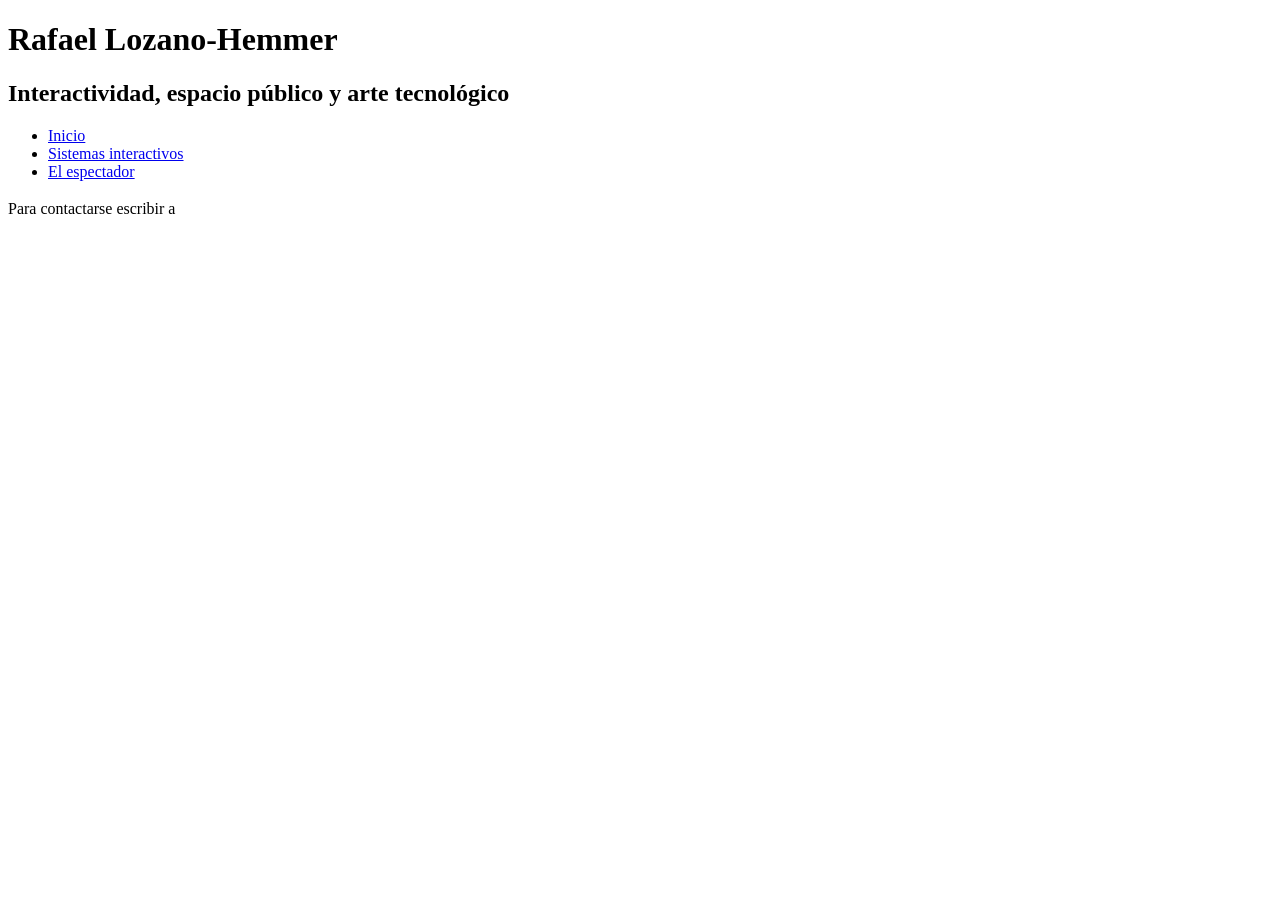
==== espectador.html @ 5e22de23 "estructura htmls se creo la estructura base que tendrán todos los html" ====
<!DOCTYPE html>
<html lang="es">
<head>
    <meta charset="UTF-8">
    <link href="css/estilos.css" rel="stylesheet">
    <link rel="preconnect" href="https://fonts.googleapis.com">
    <link rel="preconnect" href="https://fonts.gstatic.com" crossorigin>
    <link href="https://fonts.googleapis.com/css2?family=Arvo:ital,wght@0,400;0,700;1,400;1,700&family=Barlow:ital,wght@0,100;0,200;0,300;0,400;0,500;0,600;0,700;0,800;0,900;1,100;1,200;1,300;1,400;1,500;1,600;1,700;1,800;1,900&family=Lato:ital,wght@0,100;0,300;0,400;0,700;0,900;1,100;1,300;1,400;1,700;1,900&display=swap" rel="stylesheet">
    <title>Espectador</title>
</head>
<body>
    <div id="contenedor">
    <header>
        <h1>Rafael Lozano-Hemmer</h1>
        <h2>Interactividad, espacio público y arte tecnológico</h2>
        <nav>
            <ul>
                <li><a href="index.html">Inicio</a></li>
                <li><a href="sistemas.html">Sistemas interactivos</a></li>
                <li><a href="espectador.html">El espectador</a></li>
            </ul>
        </nav>
    </header>
    <main>
        <section>
            <h3></h3>
            <p></p>
        </section>
        <section>
            <h3></h3>
            <p></p>
        </section>
        <section>
            <h3></h3>
            <p></p>
        </section>
    </main>
    <footer>
        <adrress>Para contactarse escribir a <a href="mailto:rafael@artedigital.com"></a>
        </adrress>
    </footer>
    </div>
</body>
</html>
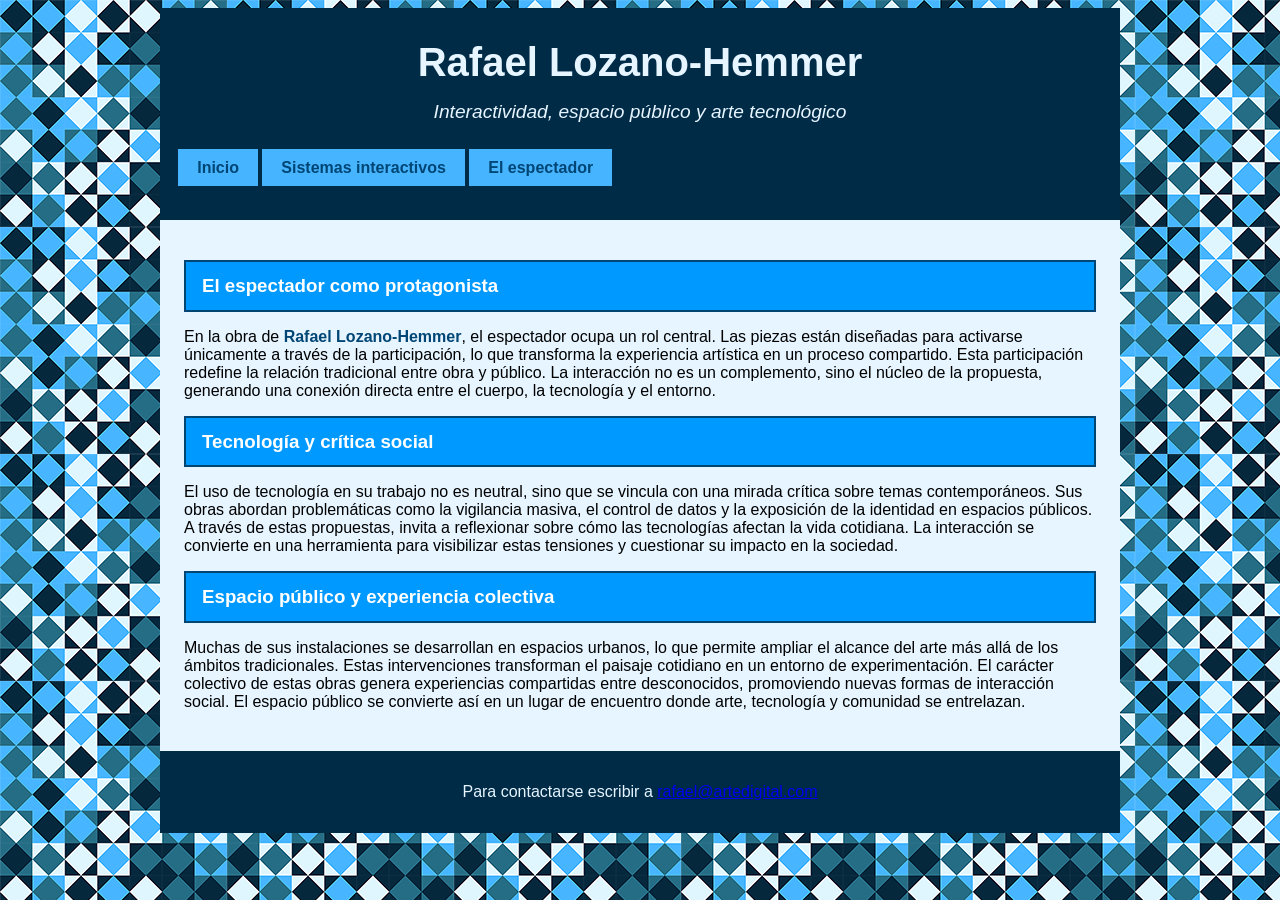
==== commit b6f1f341: "contenido htmls y css se agregó el texto necesario a cada html y se reutilizó el css del primer parc" ====
--- a/espectador.html
+++ b/espectador.html
@@ -23,20 +23,23 @@
     </header>
     <main>
         <section>
-            <h3></h3>
-            <p></p>
+            <h3>El espectador como protagonista</h3>
+            <p>En la obra de <span>Rafael Lozano-Hemmer</span>, el espectador ocupa un rol central. Las piezas están diseñadas para activarse únicamente a través de la participación, lo que transforma la experiencia artística en un proceso compartido.
+            Esta participación redefine la relación tradicional entre obra y público. La interacción no es un complemento, sino el núcleo de la propuesta, generando una conexión directa entre el cuerpo, la tecnología y el entorno.</p>
         </section>
         <section>
-            <h3></h3>
-            <p></p>
+            <h3>Tecnología y crítica social</h3>
+            <p>El uso de tecnología en su trabajo no es neutral, sino que se vincula con una mirada crítica sobre temas contemporáneos. Sus obras abordan problemáticas como la vigilancia masiva, el control de datos y la exposición de la identidad en espacios públicos.
+            A través de estas propuestas, invita a reflexionar sobre cómo las tecnologías afectan la vida cotidiana. La interacción se convierte en una herramienta para visibilizar estas tensiones y cuestionar su impacto en la sociedad.</p>
         </section>
         <section>
-            <h3></h3>
-            <p></p>
+            <h3>Espacio público y experiencia colectiva</h3>
+            <p>Muchas de sus instalaciones se desarrollan en espacios urbanos, lo que permite ampliar el alcance del arte más allá de los ámbitos tradicionales. Estas intervenciones transforman el paisaje cotidiano en un entorno de experimentación.
+            El carácter colectivo de estas obras genera experiencias compartidas entre desconocidos, promoviendo nuevas formas de interacción social. El espacio público se convierte así en un lugar de encuentro donde arte, tecnología y comunidad se entrelazan.</p>
         </section>
     </main>
     <footer>
-        <adrress>Para contactarse escribir a <a href="mailto:rafael@artedigital.com"></a>
+        <adrress>Para contactarse escribir a <a href="mailto:rafael@artedigital.com">rafael@artedigital.com</a>
         </adrress>
     </footer>
     </div>
--- a/css/estilos.css
+++ b/css/estilos.css
@@ -0,0 +1,92 @@
+/*ESTILOS GENERALES*/
+* {box-sizing: border-box;}
+#contenedor {
+    width: 100%;
+    max-width: 960px;
+    font-family: 'Arvo', sans-serif;
+    margin: 0 auto;
+}
+body {
+    background-image: url(../img/fondo.png);
+    background-attachment: fixed;
+}
+main {
+    background-color: #E6F5FF;
+    padding: 1.5rem;
+}
+aside {
+    padding: 0.5rem;
+    background-color: aliceblue;
+    text-align: center;
+    border: 0.15rem solid #004675;
+}
+/*Header y Footer*/
+header, footer {
+    background-color:#002B47 ;
+    color: #E6F5FF;
+    padding: 2rem 1rem;
+    text-align: center;
+}
+header h1 {
+    margin: 0 0 0.5rem 0;
+    font-size: 2.5rem;
+}
+header h2 {
+    margin-bottom: 1.5rem;
+    font-weight: normal;
+    font-style: oblique;
+    font-size: 1.2rem;
+}
+/*NAVEGADOR*/
+nav ul {
+    list-style: none;
+    padding: 0;
+    margin:0;
+    display: flex;
+}
+nav li {
+    margin: 0;
+    display: inline-block;
+}
+nav a {
+    display: block;
+    padding: 0.6em 1.2em;
+    border: 0.15rem solid #002B47;
+    color: #004675;
+    text-decoration: none;
+    font-weight: bold;
+    background-color: #47B4FF;
+}
+section a:visited {
+    color: #47B4FF; 
+}
+a:hover {
+    background-color: #E6F5FF;
+    color: #004675;
+}
+a:active {
+    background-color: #004675;
+    color:#E6F5FF;
+}
+/*TIPOGRAFIA*/
+h1,h2 {
+    text-align: center;
+}
+h3, h4{
+    color: #ffffff;
+    background-color: #0099FF ;
+    padding: 0.8rem 1rem;
+    margin: 1rem 0 1rem 0;
+    border: 0.15rem solid #004675;
+}
+h4 {
+    font-size: larger;
+}
+span {
+    font-weight: bolder;
+    color: #004675;
+}
+/*Imágenes y video*/
+img {
+    margin: 1rem 0;
+}
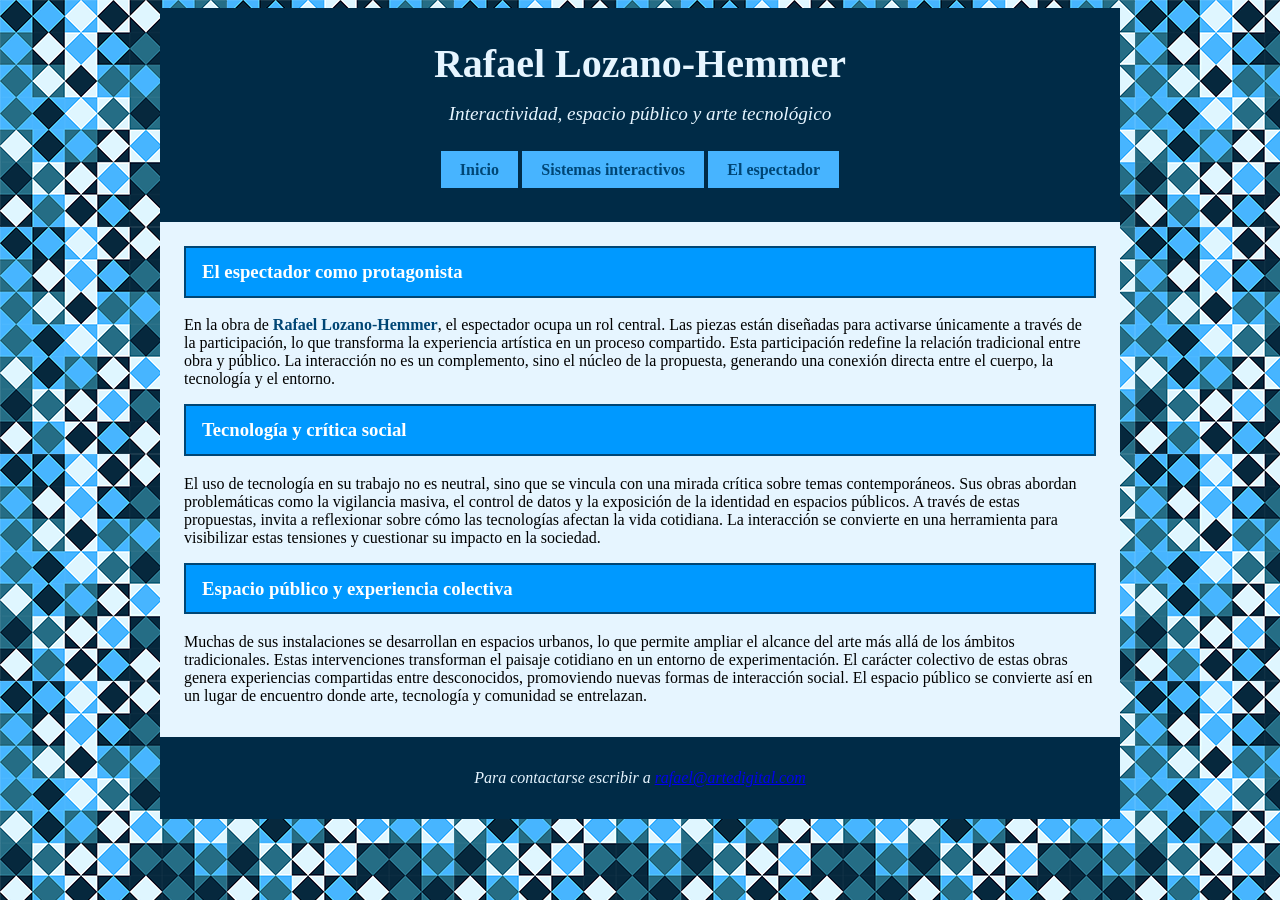
==== commit 7d8b3657: "correcciones se agregaron ids diferentes en cada main para luego poder cambiarlos con css adrress---" ====
--- a/espectador.html
+++ b/espectador.html
@@ -21,7 +21,7 @@
             </ul>
         </nav>
     </header>
-    <main>
+    <main id="main3">
         <section>
             <h3>El espectador como protagonista</h3>
             <p>En la obra de <span>Rafael Lozano-Hemmer</span>, el espectador ocupa un rol central. Las piezas están diseñadas para activarse únicamente a través de la participación, lo que transforma la experiencia artística en un proceso compartido.
@@ -39,8 +39,8 @@
         </section>
     </main>
     <footer>
-        <adrress>Para contactarse escribir a <a href="mailto:rafael@artedigital.com">rafael@artedigital.com</a>
-        </adrress>
+        <address>Para contactarse escribir a <a href="mailto:rafael@artedigital.com">rafael@artedigital.com</a>
+        </address>
     </footer>
     </div>
 </body>
--- a/css/estilos.css
+++ b/css/estilos.css
@@ -3,7 +3,7 @@
 #contenedor {
     width: 100%;
     max-width: 960px;
-    font-family: 'Arvo', sans-serif;
+    font-family:Cambria, Cochin, Georgia, Times, 'Times New Roman', serif;
     margin: 0 auto;
 }
 body {
@@ -12,9 +12,18 @@
 }
 main {
     background-color: #E6F5FF;
-    padding: 1.5rem;
+    padding: 1rem;
+}
+#main1 {
+    display: flex;
+    flex-direction: row;
+    justify-content: center;
+}
+section {
+    margin: 0.5rem;
 }
 aside {
+    margin: 0.5rem;
     padding: 0.5rem;
     background-color: aliceblue;
     text-align: center;
@@ -43,6 +52,7 @@
     padding: 0;
     margin:0;
     display: flex;
+    justify-content: center;
 }
 nav li {
     margin: 0;
@@ -71,12 +81,13 @@
 /*TIPOGRAFIA*/
 h1,h2 {
     text-align: center;
+    font-family: 'Barlow';
 }
 h3, h4{
     color: #ffffff;
     background-color: #0099FF ;
+    margin-top: 0;
     padding: 0.8rem 1rem;
-    margin: 1rem 0 1rem 0;
     border: 0.15rem solid #004675;
 }
 h4 {
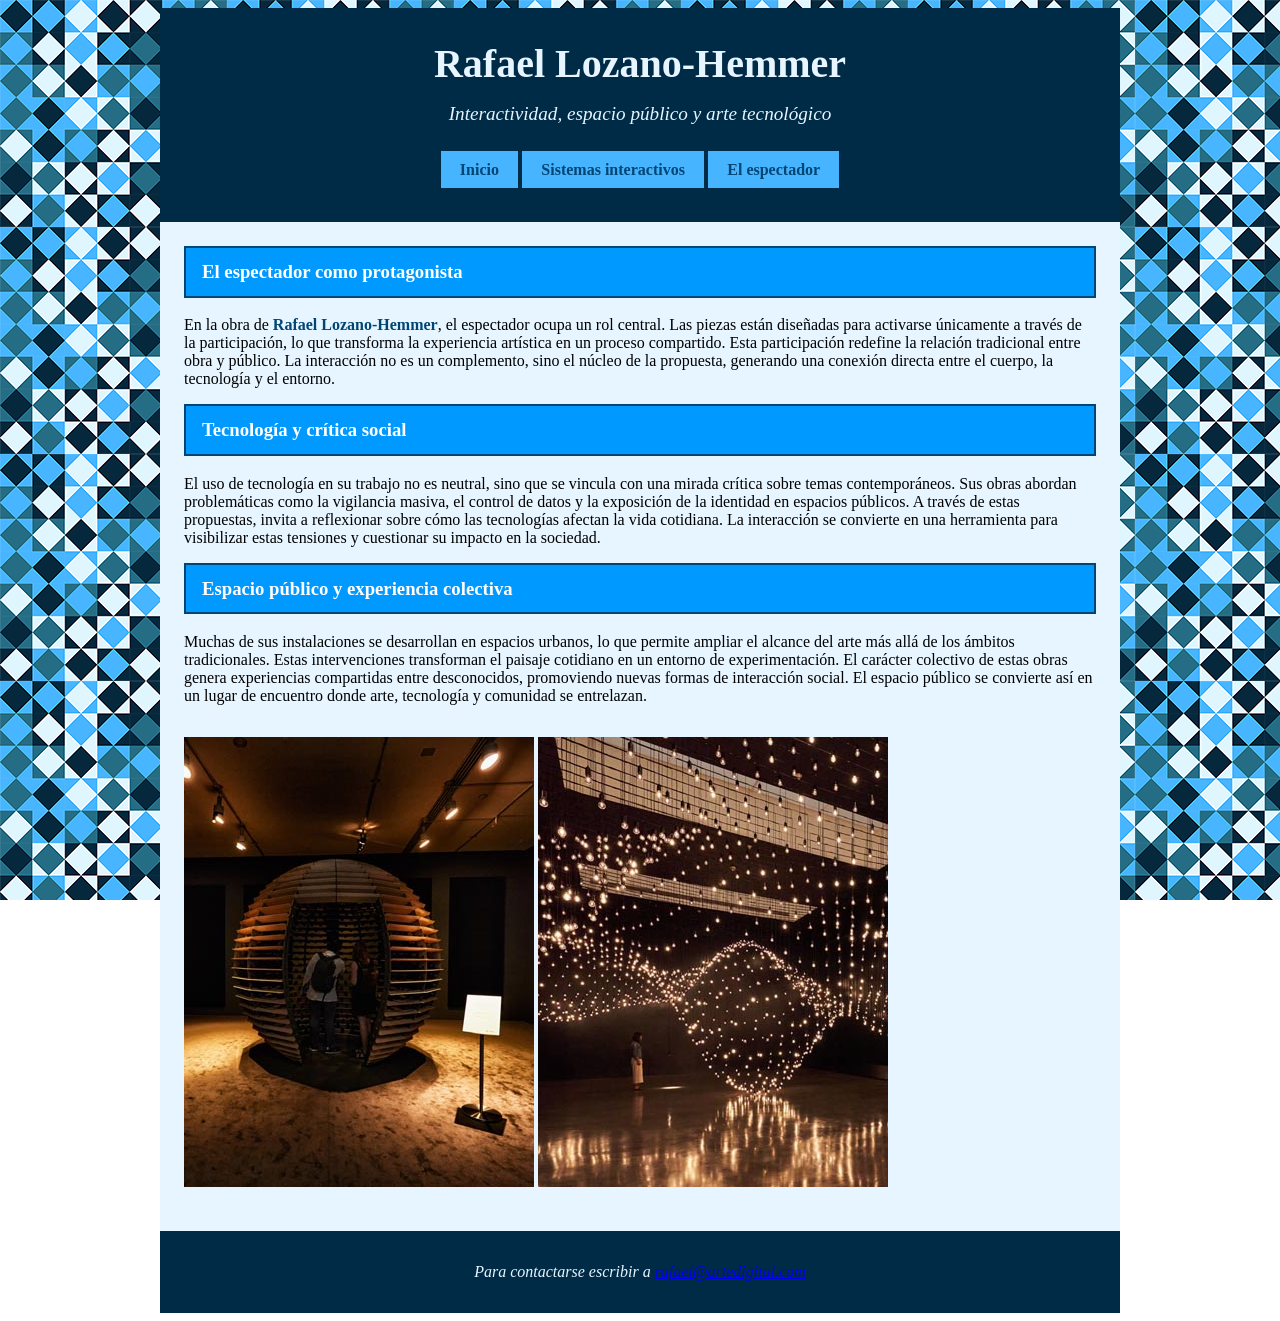
==== commit 650d2143: "ajustes css y html ajustes de márgenes y columnas en css se acomodaron algunos elementos de bloque e" ====
--- a/espectador.html
+++ b/espectador.html
@@ -36,6 +36,8 @@
             <h3>Espacio público y experiencia colectiva</h3>
             <p>Muchas de sus instalaciones se desarrollan en espacios urbanos, lo que permite ampliar el alcance del arte más allá de los ámbitos tradicionales. Estas intervenciones transforman el paisaje cotidiano en un entorno de experimentación.
             El carácter colectivo de estas obras genera experiencias compartidas entre desconocidos, promoviendo nuevas formas de interacción social. El espacio público se convierte así en un lugar de encuentro donde arte, tecnología y comunidad se entrelazan.</p>
+            <img src="img/lozano-hemmer-2.jpg" alt="Fotografía de una obra interactiva de Rafael Lozano-Hemmer en un espacio público" width="350">
+            <img src="img/lozano-hemmer-3.jpg" alt="Fotografía de otra obra interactiva de Rafael Lozano-Hemmer en un espacio público" width="350">
         </section>
     </main>
     <footer>
--- a/css/estilos.css
+++ b/css/estilos.css
@@ -19,6 +19,9 @@
     flex-direction: row;
     justify-content: center;
 }
+#main1 section {
+    width: 33%;
+}
 section {
     margin: 0.5rem;
 }
@@ -28,6 +31,14 @@
     background-color: aliceblue;
     text-align: center;
     border: 0.15rem solid #004675;
+    width: 33%;
+}
+#main2 {
+    display: flex;
+    flex-direction: row;
+}
+.campos {
+    margin: 0.5rem;
 }
 /*Header y Footer*/
 header, footer {
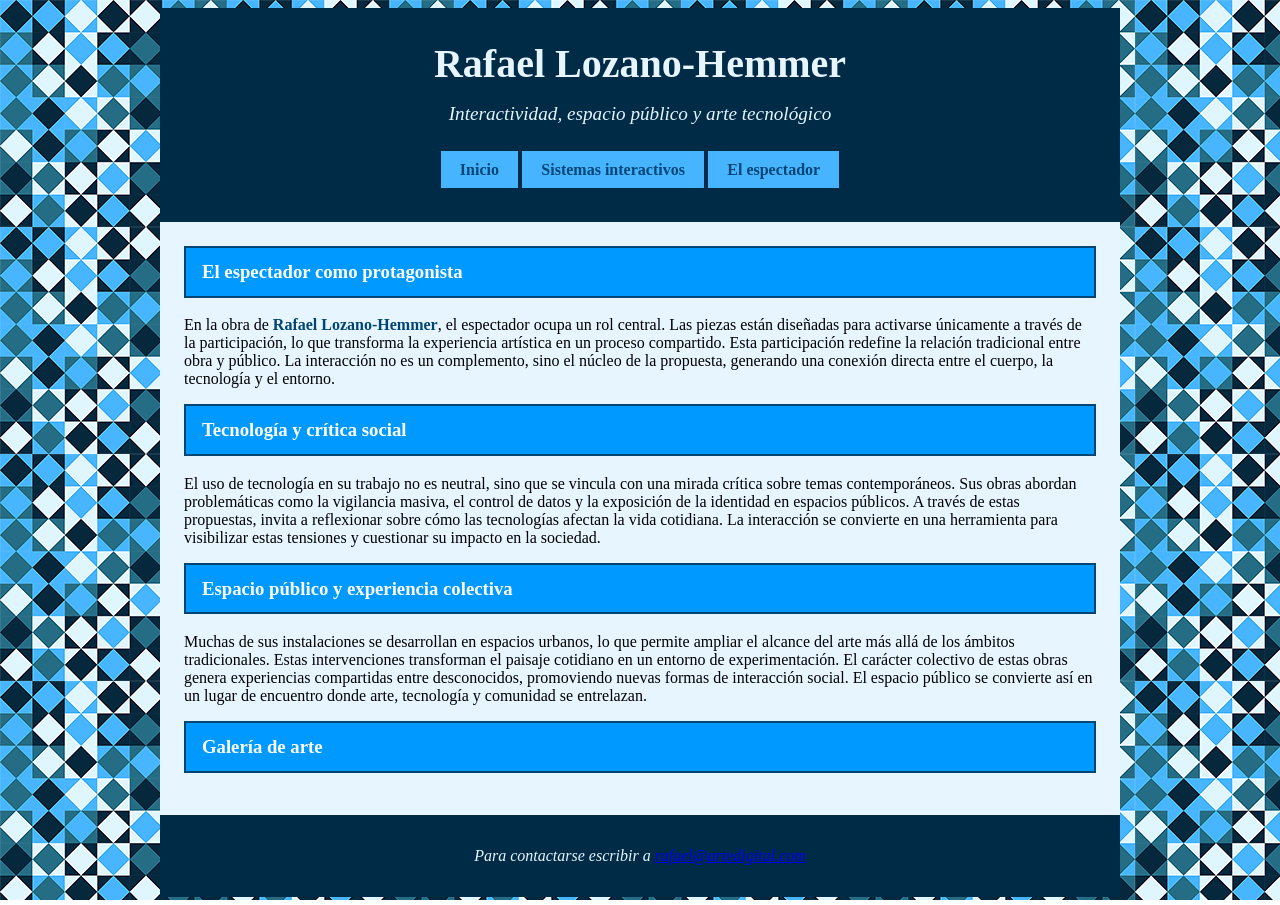
==== commit 1382993b: "img y css se quitaron algunas de las imagenes se le puso estilos a la galería del html espectador" ====
--- a/espectador.html
+++ b/espectador.html
@@ -36,8 +36,12 @@
             <h3>Espacio público y experiencia colectiva</h3>
             <p>Muchas de sus instalaciones se desarrollan en espacios urbanos, lo que permite ampliar el alcance del arte más allá de los ámbitos tradicionales. Estas intervenciones transforman el paisaje cotidiano en un entorno de experimentación.
             El carácter colectivo de estas obras genera experiencias compartidas entre desconocidos, promoviendo nuevas formas de interacción social. El espacio público se convierte así en un lugar de encuentro donde arte, tecnología y comunidad se entrelazan.</p>
-            <img src="img/lozano-hemmer-2.jpg" alt="Fotografía de una obra interactiva de Rafael Lozano-Hemmer en un espacio público" width="350">
-            <img src="img/lozano-hemmer-3.jpg" alt="Fotografía de otra obra interactiva de Rafael Lozano-Hemmer en un espacio público" width="350">
+        </section>
+        <section>
+            <h3>Galería de arte</h3>
+            <div id="galeria">
+
+            </div>
         </section>
     </main>
     <footer>
@@ -45,5 +49,6 @@
         </address>
     </footer>
     </div>
+    <script src="js/scriptEspectador.js"></script>
 </body>
 </html>
--- a/css/estilos.css
+++ b/css/estilos.css
@@ -13,6 +13,23 @@
 main {
     background-color: #E6F5FF;
     padding: 1rem;
+}
+button {
+    color: #ffffff;
+    background-color: #0099FF ;
+    margin-top: 0.5rem;
+    padding: 0.8rem 1rem;
+    border: 0.15rem solid #004675;
+    font-family: 'Barlow';
+    font-weight: bolder;
+}
+button:hover {
+    background-color: #E6F5FF;
+    color: #004675;
+}
+button:active {
+    background-color: #004675;
+    color:#E6F5FF;
 }
 #main1 {
     display: flex;
@@ -30,7 +47,7 @@
     padding: 0.5rem;
     background-color: aliceblue;
     text-align: center;
-    border: 0.15rem solid #004675;
+    border: 0.15rem #004675;
     width: 33%;
 }
 #main2 {
@@ -39,6 +56,18 @@
 }
 .campos {
     margin: 0.5rem;
+}
+#galeria {
+    display:flex;
+    flex-wrap: wrap;
+    flex-direction: row;
+    justify-content: space-around;
+}
+#galeria div {
+    text-align: center;
+    font-family: 'Barlow', Cambria, Cochin, Georgia, Times, 'Times New Roman', serif;
+    font-weight: bolder;
+    color:#004675;
 }
 /*Header y Footer*/
 header, footer {
@@ -100,6 +129,7 @@
     margin-top: 0;
     padding: 0.8rem 1rem;
     border: 0.15rem solid #004675;
+    font-family: 'Barlow';
 }
 h4 {
     font-size: larger;
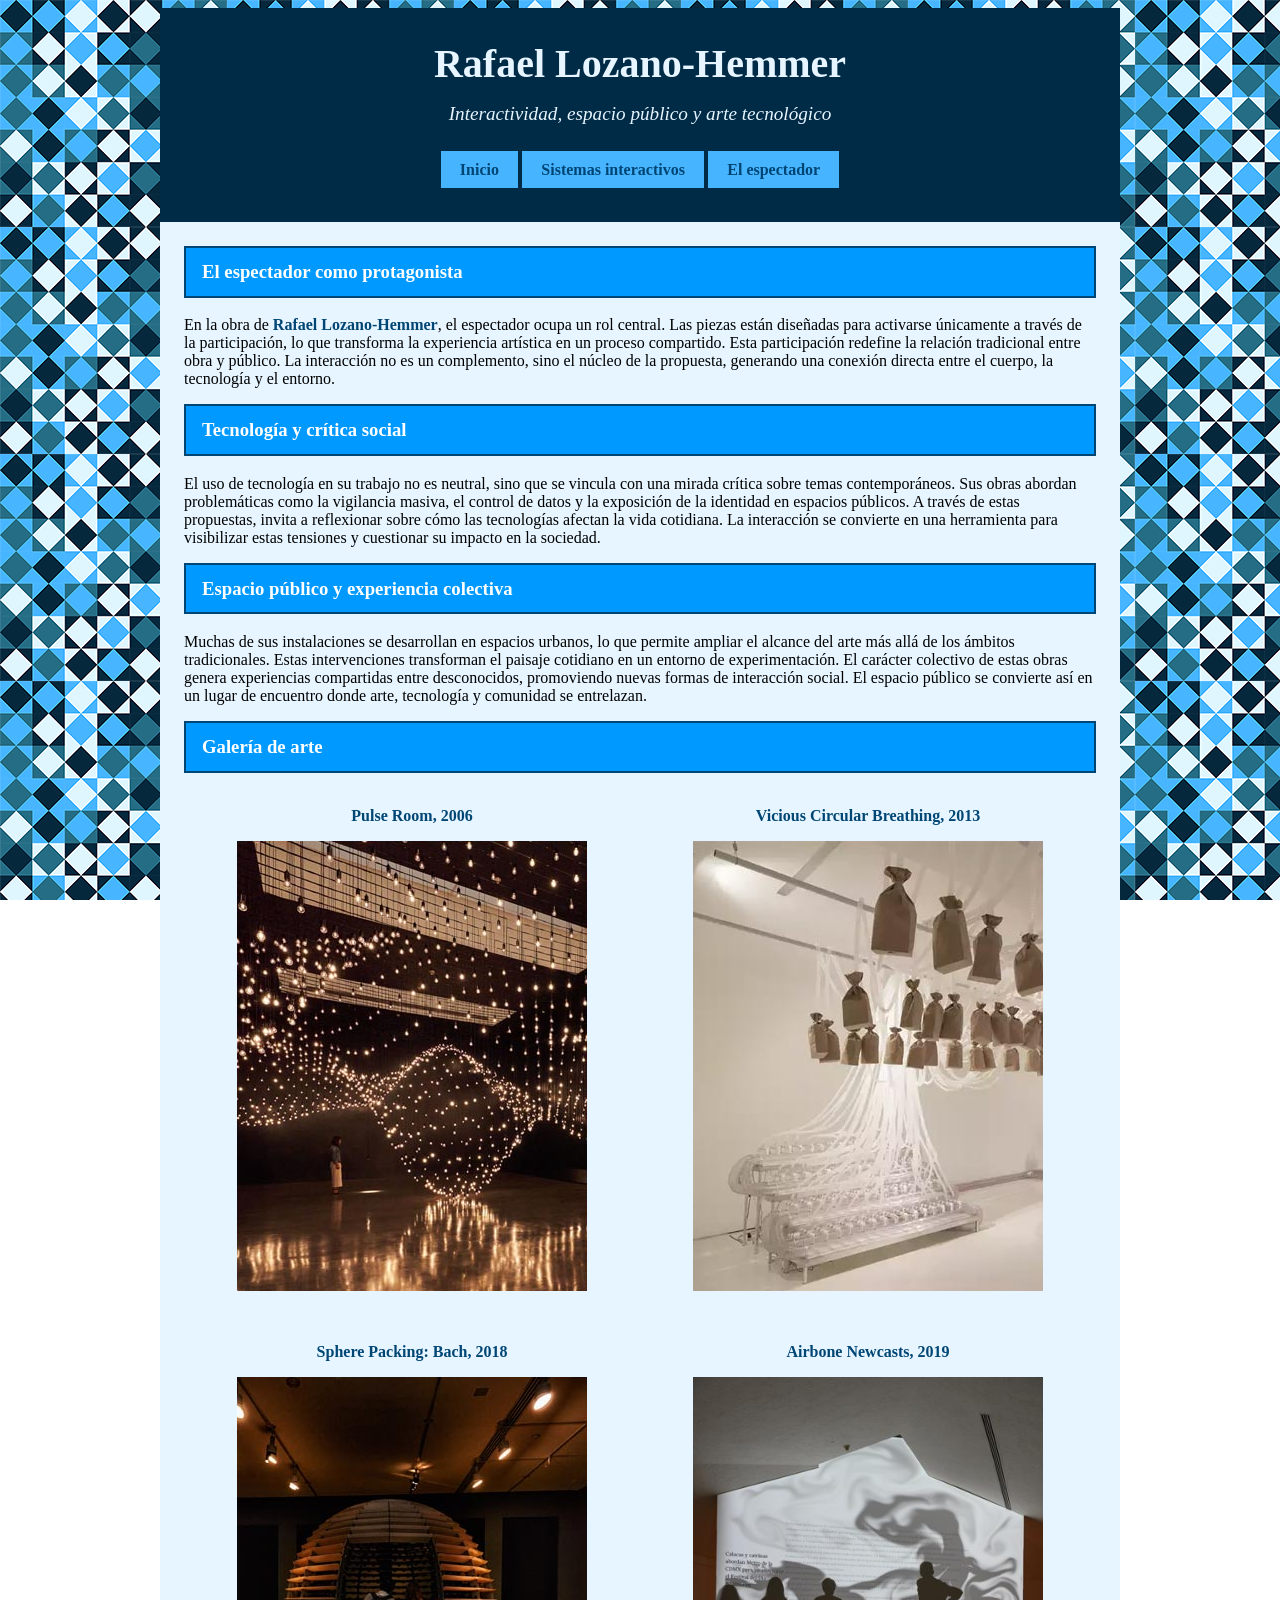
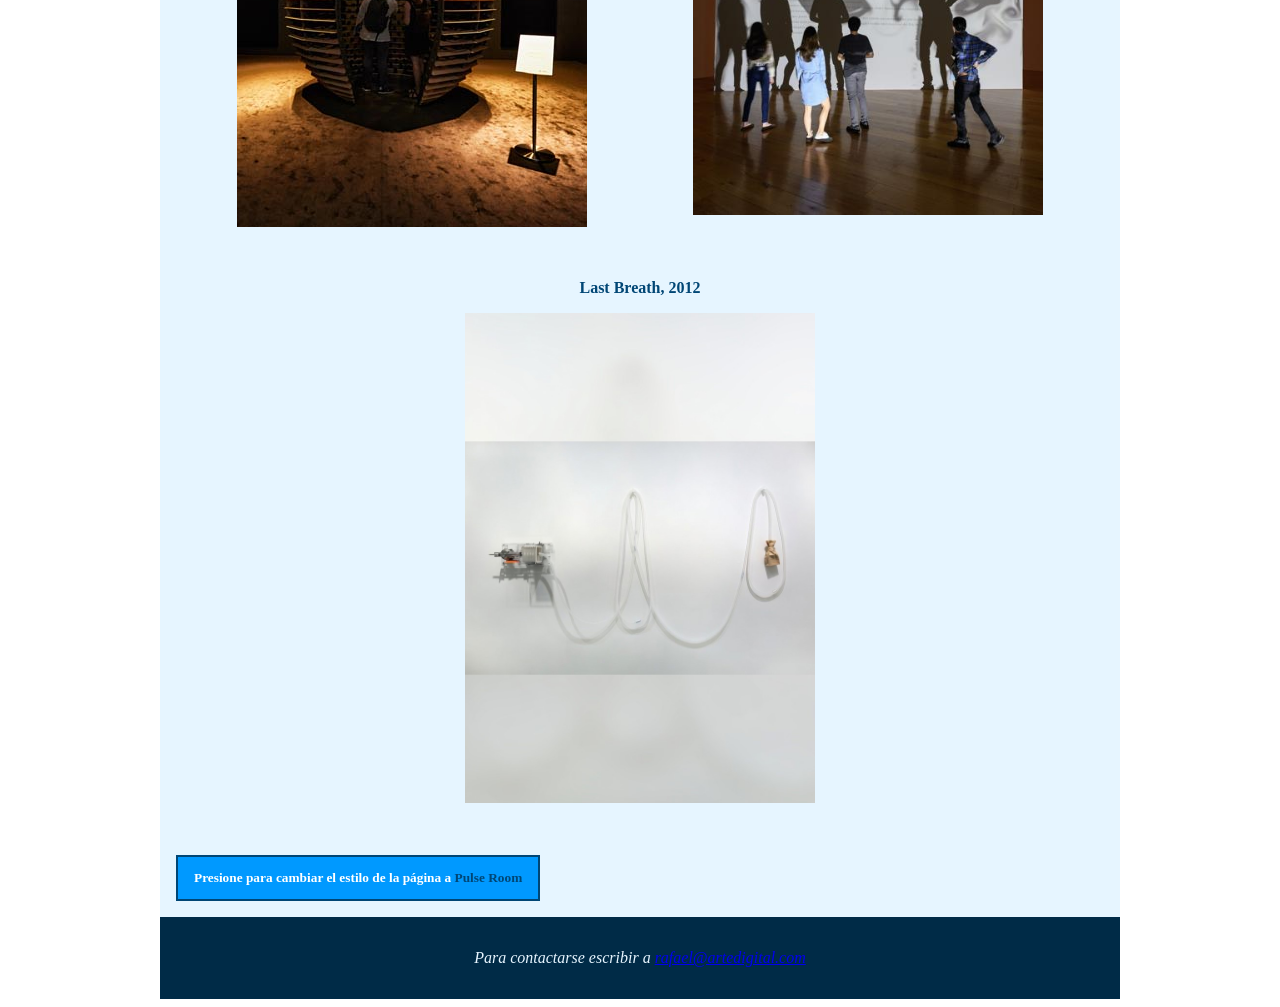
==== commit 80f770a6: "galeria en espectador.html se colocó un array con objetos en el script (cada uno es una obra) + for " ====
--- a/espectador.html
+++ b/espectador.html
@@ -15,7 +15,7 @@
         <h2>Interactividad, espacio público y arte tecnológico</h2>
         <nav>
             <ul>
-                <li><a href="index.html">Inicio</a></li>
+                <li><a href="index.html" id="index">Inicio</a></li>
                 <li><a href="sistemas.html">Sistemas interactivos</a></li>
                 <li><a href="espectador.html">El espectador</a></li>
             </ul>
@@ -43,6 +43,7 @@
 
             </div>
         </section>
+        <button type="button" id="btnEstilos">Presione para cambiar el estilo de la página a <span>Pulse Room</span></button>
     </main>
     <footer>
         <address>Para contactarse escribir a <a href="mailto:rafael@artedigital.com">rafael@artedigital.com</a>
